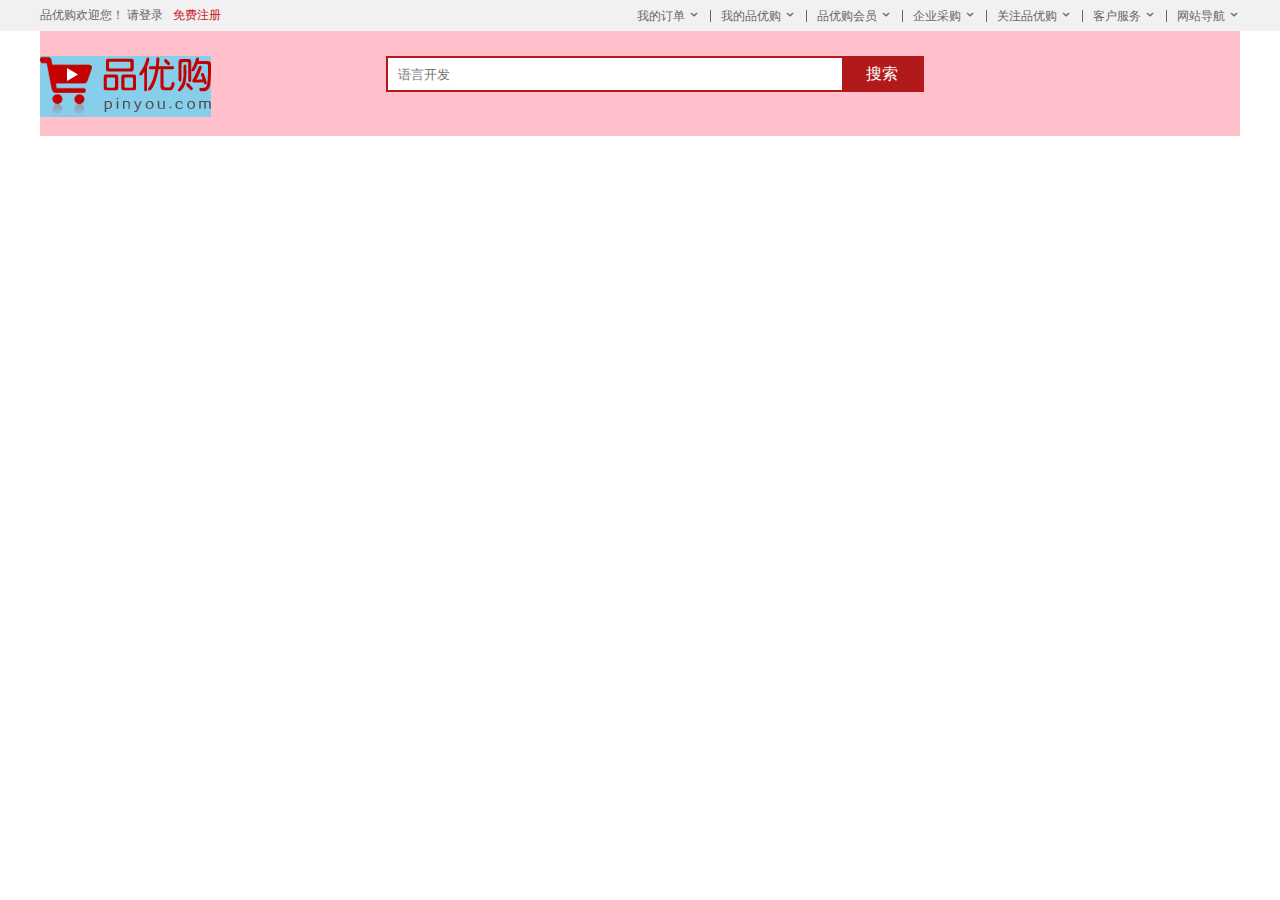
==== shopping/index.html @ 8e459acf "first commit" ====
<!DOCTYPE html>
<html lang="en">

<head>
    <meta charset="UTF-8">
    <meta name="viewport" content="width=device-width, initial-scale=1.0">
    <title>品优购商城-综合网购首选-正品低价、品质保障、配送及时、轻松购物！</title>
    <!-- 网站说明 -->
    <meta name="description"
        content="品优购商城-专业的综合网上购物商城,销售家电、数码通讯、电脑、家居百货、服装服饰、母婴、图书、食品等数万个品牌优质商品.便捷、诚信的服务，为您提供愉悦的网上购物体验!" />
    <!-- 关键字 -->
    <meta name="keywords" content="网上购物,网上商城,手机,笔记本,电脑,MP3,CD,VCD,DV,相机,数码,配件,手表,存储卡,京东" />
    <!-- 引入favicon图标 -->
    <link rel="shortcut icon" href="favicon.ico" />
    <!-- 引入我们初始化样式文件 -->
    <link rel="stylesheet" href="css/base.css">
    <!-- 引入我们公共的样式文件 -->
    <link rel="stylesheet" href="css/common.css">
</head>

<body>
    <!-- 快捷导航模块 start-->
    <section class="shortcut">
        <div class="w">
            <div class="fl">
                <ul>
                    <li>品优购欢迎您！&nbsp;    </li>
                    <li>
                        <a href="#">请登录</a> &nbsp; <a href="#" class="style_red">免费注册</a>
                    </li>
                </ul>
            </div>
            <div class="fr">
                <ul>
                    <li class="arrow-icon">我的订单</li>
                    <li></li>
                    <li class="arrow-icon">我的品优购</li>
                    <li></li>
                    <li class="arrow-icon">品优购会员</li>
                    <li></li>
                    <li class="arrow-icon">企业采购</li>
                    <li></li>
                    <li class="arrow-icon">关注品优购</li>
                    <li></li>
                    <li class="arrow-icon">客户服务</li>
                    <li></li>
                    <li class="arrow-icon">网站导航</li>
                </ul>
            </div>
        </div>
    </section>
    <!-- 快捷导航模块 end-->
    <!-- header头部模块 start -->
    <header class="header w">
        <!-- logo模块 -->
        <div class="logo">
            <h1>
                <a href="index.html" title="品优购商城">品优购商城</a>
            </h1>
        </div>
        <!-- search搜索模块 -->
        <div class="search">
            <input type="search" name="" id="" placeholder="语言开发">
            <button>搜索</button>
        </div>
    </header>
    <!-- header头部模块 end -->

</body>

</html>
---- shopping/css/base.css ----
/* 把我们所有标签的内外边距清零 */
* {
    margin: 0;
    padding: 0;
    /* css3盒子模型 */
    box-sizing: border-box;
}
/* em 和 i 斜体的文字不倾斜 */
em,
i {
    font-style: normal
}
/* 去掉li 的小圆点 */
li {
    list-style: none
}

img {
    /* border 0 照顾低版本浏览器 如果 图片外面包含了链接会有边框的问题 */
    border: 0;
    /* 取消图片底侧有空白缝隙的问题 */
    vertical-align: middle
}

button {
    /* 当我们鼠标经过button 按钮的时候，鼠标变成小手 */
    cursor: pointer
}

a {
    color: #666;
    text-decoration: none
}

a:hover {
    color: #c81623
}

button,
input {
    /* "\5B8B\4F53" 就是宋体的意思 这样浏览器兼容性比较好 */
    font-family: Microsoft YaHei, Heiti SC, tahoma, arial, Hiragino Sans GB, "\5B8B\4F53", sans-serif;
    /* 默认有灰色边框我们需要手动去掉 */
    border: 0; 
    outline: none;
}

body {
    /* CSS3 抗锯齿形 让文字显示的更加清晰 */
    -webkit-font-smoothing: antialiased;
    background-color: #fff;
    font: 12px/1.5 Microsoft YaHei, Heiti SC, tahoma, arial, Hiragino Sans GB, "\5B8B\4F53", sans-serif;
    color: #666
}

.hide,
.none {
    display: none
}
/* 清除浮动 */
.clearfix:after {
    visibility: hidden;
    clear: both;
    display: block;
    content: ".";
    height: 0
}

.clearfix {
    *zoom: 1
}
---- shopping/css/common.css ----
/* 声明字体图标 这里一定要注意路径的变化 */
@font-face {
    font-family: 'icomoon';
    src:  url('../fonts/icomoon.eot?tomleg');
    src:  url('../fonts/icomoon.eot?tomleg#iefix') format('embedded-opentype'),
      url('../fonts/icomoon.ttf?tomleg') format('truetype'),
      url('../fonts/icomoon.woff?tomleg') format('woff'),
      url('../fonts/icomoon.svg?tomleg#icomoon') format('svg');
    font-weight: normal;
    font-style: normal;
    font-display: block;
  }
/* 版心 */
.w {
    width: 1200px;
    margin: 0 auto;
}
.fl {
    float: left;
}

.fr {
    float: right;
}

.style_red {
    color: #c81623;
}

/* 快捷导航模块 */
.shortcut {
    height: 31px;
    line-height: 31px;
    background-color: #f1f1f1;
}


.shortcut ul li {
    float: left;
}

.shortcut .fr ul li:nth-child(even) {
    width: 1px;
    height: 12px;
    margin: 10px 10px 0;
    background-color: #666;
}

.arrow-icon::after {
    content: '\e91e';
    font-family: 'icomoon';
    margin-left: 3px;
}

/* header头部模块 */
.header {
    position: relative;
    height: 105px;
    background-color: pink;
}

.logo {
    position: absolute;
    top: 25px;
    width: 171px;
    height: 61px;
    background-color: skyblue;
}

.logo a {
    display: block;
    width: 171px;
    height: 61px;
    background: url(../images/logo.png) no-repeat;
    font-size: 0;
    /* text-indent: -9999px;
    overflow: hidden; */
}

.search {
    position: absolute;
    left: 346px;
    top: 25px;
    width: 538px;
    height: 36px;
    border: 2px solid #b1191a;
}

.search input {
    float: left;
    width: 454px;
    height: 32px;
    padding-left: 10px;
}

.search button {
    float: left;
    width: 80px;
    height: 32px;
    background-color: #b1191a;
    font-size: 16px;
    color: #fff;
}
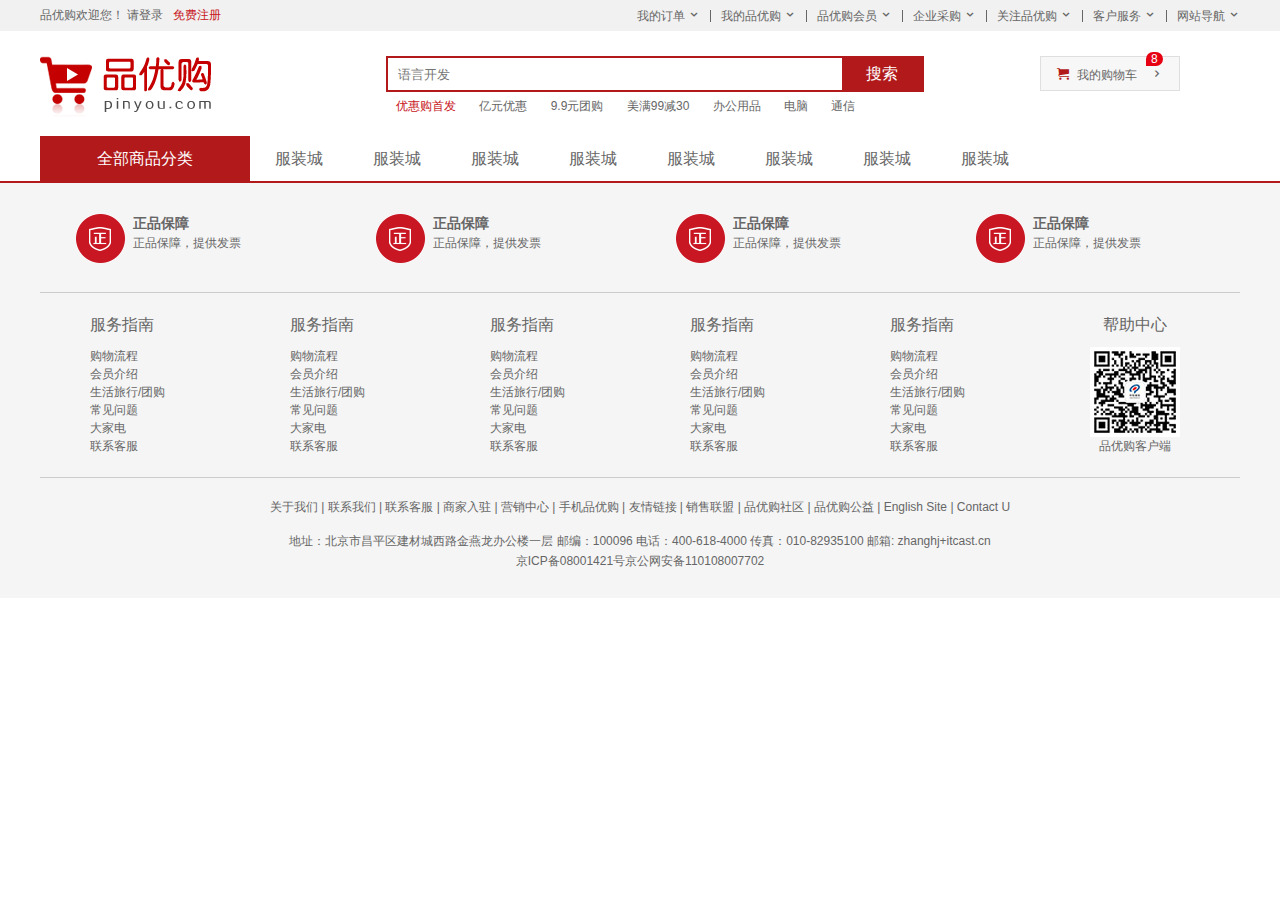
==== commit 86feb23e: "common.css done" ====
--- a/shopping/index.html
+++ b/shopping/index.html
@@ -24,7 +24,7 @@
         <div class="w">
             <div class="fl">
                 <ul>
-                    <li>品优购欢迎您！&nbsp;    </li>
+                    <li>品优购欢迎您！&nbsp; </li>
                     <li>
                         <a href="#">请登录</a> &nbsp; <a href="#" class="style_red">免费注册</a>
                     </li>
@@ -63,8 +63,165 @@
             <input type="search" name="" id="" placeholder="语言开发">
             <button>搜索</button>
         </div>
+        <!-- hotwords模块 -->
+        <div class="hotwords">
+            <a href="#" class="style_red">优惠购首发</a>
+            <a href="#">亿元优惠</a>
+            <a href="#">9.9元团购</a>
+            <a href="#">美满99减30</a>
+            <a href="#">办公用品</a>
+            <a href="#">电脑</a>
+            <a href="#">通信</a>
+        </div>
+        <!-- 购物车模块 -->
+        <div class="shopcar">
+            我的购物车
+            <i class="count">8</i>
+        </div>
     </header>
     <!-- header头部模块 end -->
+    <!-- nav导航模块 start -->
+    <nav class="nav">
+        <div class="w">
+            <div class="dropdown">
+                <div class="dt">全部商品分类</div>
+                <div class="dd">
+                    <ul>
+                        <li><a href="#">家用电器</a> </li>
+                        <li><a href="#">手机</a>、 <a href="#">数码</a>、<a href="#">通信</a> </li>
+                        <li><a href="#">电脑、办公</a> </li>
+                        <li><a href="#">家居、家具、家装、厨具</a> </li>
+                        <li><a href="#">男装、女装、童装、内衣</a> </li>
+                        <li><a href="#">个户化妆、清洁用品、宠物</a> </li>
+                        <li><a href="#">鞋靴、箱包、珠宝、奢侈品</a> </li>
+                        <li><a href="#">运动户外、钟表</a> </li>
+                        <li><a href="#">汽车、汽车用品</a> </li>
+                        <li><a href="#">母婴、玩具乐器</a> </li>
+                        <li><a href="#">食品、酒类、生鲜、特产</a> </li>
+                        <li><a href="#">医药保健</a> </li>
+                        <li><a href="#">图书、音像、电子书</a> </li>
+                        <li><a href="#">彩票、旅行、充值、票务</a> </li>
+                        <li><a href="#">理财、众筹、白条、保险</a> </li>
+                    </ul>
+                </div>
+            </div>
+            <div class="navitems">
+                <ul>
+                    <li><a href="#">服装城</a></li>
+                    <li><a href="#">服装城</a></li>
+                    <li><a href="#">服装城</a></li>
+                    <li><a href="#">服装城</a></li>
+                    <li><a href="#">服装城</a></li>
+                    <li><a href="#">服装城</a></li>
+                    <li><a href="#">服装城</a></li>
+                    <li><a href="#">服装城</a></li>
+                </ul>
+            </div>
+        </div>
+    </nav>
+    <!-- nav导航模块 end -->
+    <!-- footer底部模块制作 start -->
+    <footer class="footer">
+        <div class="w">
+            <div class="mod_service">
+                <ul>
+                    <li>
+                        <h5></h5>
+                        <div class="service_txt">
+                            <h4>正品保障</h4>
+                            <p>正品保障，提供发票</p>
+                        </div>
+                    </li>
+                    <li>
+                        <h5></h5>
+                        <div class="service_txt">
+                            <h4>正品保障</h4>
+                            <p>正品保障，提供发票</p>
+                        </div>
+                    </li>
+                    <li>
+                        <h5></h5>
+                        <div class="service_txt">
+                            <h4>正品保障</h4>
+                            <p>正品保障，提供发票</p>
+                        </div>
+                    </li>
+                    <li>
+                        <h5></h5>
+                        <div class="service_txt">
+                            <h4>正品保障</h4>
+                            <p>正品保障，提供发票</p>
+                        </div>
+                    </li>
+                </ul>
+            </div>
+            <div class="mod_help">
+                <dl>
+                    <dt>服务指南</dt>
+                    <dd><a href="#">购物流程</a></dd>
+                    <dd><a href="#">会员介绍</a></dd>
+                    <dd><a href="#">生活旅行/团购</a></dd>
+                    <dd><a href="#">常见问题</a></dd>
+                    <dd><a href="#">大家电</a></dd>
+                    <dd><a href="#">联系客服</a></dd>
+                </dl>
+                <dl>
+                    <dt>服务指南</dt>
+                    <dd><a href="#">购物流程</a></dd>
+                    <dd><a href="#">会员介绍</a></dd>
+                    <dd><a href="#">生活旅行/团购</a></dd>
+                    <dd><a href="#">常见问题</a></dd>
+                    <dd><a href="#">大家电</a></dd>
+                    <dd><a href="#">联系客服</a></dd>
+                </dl>
+                <dl>
+                    <dt>服务指南</dt>
+                    <dd><a href="#">购物流程</a></dd>
+                    <dd><a href="#">会员介绍</a></dd>
+                    <dd><a href="#">生活旅行/团购</a></dd>
+                    <dd><a href="#">常见问题</a></dd>
+                    <dd><a href="#">大家电</a></dd>
+                    <dd><a href="#">联系客服</a></dd>
+                </dl>
+                <dl>
+                    <dt>服务指南</dt>
+                    <dd><a href="#">购物流程</a></dd>
+                    <dd><a href="#">会员介绍</a></dd>
+                    <dd><a href="#">生活旅行/团购</a></dd>
+                    <dd><a href="#">常见问题</a></dd>
+                    <dd><a href="#">大家电</a></dd>
+                    <dd><a href="#">联系客服</a></dd>
+                </dl>
+                <dl>
+                    <dt>服务指南</dt>
+                    <dd><a href="#">购物流程</a></dd>
+                    <dd><a href="#">会员介绍</a></dd>
+                    <dd><a href="#">生活旅行/团购</a></dd>
+                    <dd><a href="#">常见问题</a></dd>
+                    <dd><a href="#">大家电</a></dd>
+                    <dd><a href="#">联系客服</a></dd>
+                </dl>
+                <dl>
+                    <dt>帮助中心</dt>
+                    <dd> 
+                        <img src="images/wx_cz.jpg" alt="">
+                        品优购客户端
+                    </dd>
+
+                </dl>
+            </div>
+            <div class="mod_copyright">
+                <div class="links">
+                    <a href="#">关于我们</a>  |  <a href="#">联系我们</a>  |  联系客服  |  商家入驻  |  营销中心  |  手机品优购  |  友情链接  |  销售联盟  |  品优购社区  |  品优购公益  |  English Site  |  Contact U
+                </div>
+                <div class="copyright">
+                    地址：北京市昌平区建材城西路金燕龙办公楼一层 邮编：100096 电话：400-618-4000 传真：010-82935100 邮箱: zhanghj+itcast.cn <br>
+                    京ICP备08001421号京公网安备110108007702
+                </div>
+            </div>
+        </div>
+    </footer>
+    <!-- footer底部模块制作 end -->
 
 </body>
 
--- a/shopping/css/common.css
+++ b/shopping/css/common.css
@@ -1,103 +1,291 @@
 /* 声明字体图标 这里一定要注意路径的变化 */
 @font-face {
-    font-family: 'icomoon';
-    src:  url('../fonts/icomoon.eot?tomleg');
-    src:  url('../fonts/icomoon.eot?tomleg#iefix') format('embedded-opentype'),
-      url('../fonts/icomoon.ttf?tomleg') format('truetype'),
-      url('../fonts/icomoon.woff?tomleg') format('woff'),
-      url('../fonts/icomoon.svg?tomleg#icomoon') format('svg');
-    font-weight: normal;
-    font-style: normal;
-    font-display: block;
-  }
+  font-family: "icomoon";
+  src: url("../fonts/icomoon.eot?tomleg");
+  src: url("../fonts/icomoon.eot?tomleg#iefix") format("embedded-opentype"),
+    url("../fonts/icomoon.ttf?tomleg") format("truetype"),
+    url("../fonts/icomoon.woff?tomleg") format("woff"),
+    url("../fonts/icomoon.svg?tomleg#icomoon") format("svg");
+  font-weight: normal;
+  font-style: normal;
+  font-display: block;
+}
 /* 版心 */
 .w {
-    width: 1200px;
-    margin: 0 auto;
+  width: 1200px;
+  margin: 0 auto;
 }
 .fl {
-    float: left;
+  float: left;
 }
 
 .fr {
-    float: right;
+  float: right;
 }
 
 .style_red {
-    color: #c81623;
+  color: #c81623;
 }
 
 /* 快捷导航模块 */
 .shortcut {
-    height: 31px;
-    line-height: 31px;
-    background-color: #f1f1f1;
-}
-
+  height: 31px;
+  line-height: 31px;
+  background-color: #f1f1f1;
+}
 
 .shortcut ul li {
-    float: left;
+  float: left;
 }
 
 .shortcut .fr ul li:nth-child(even) {
-    width: 1px;
-    height: 12px;
-    margin: 10px 10px 0;
-    background-color: #666;
+  width: 1px;
+  height: 12px;
+  margin: 10px 10px 0;
+  background-color: #666;
 }
 
 .arrow-icon::after {
-    content: '\e91e';
-    font-family: 'icomoon';
-    margin-left: 3px;
+  content: "\e91e";
+  font-family: "icomoon";
+  margin-left: 3px;
 }
 
 /* header头部模块 */
 .header {
-    position: relative;
-    height: 105px;
-    background-color: pink;
+  position: relative;
+  height: 105px;
 }
 
 .logo {
-    position: absolute;
-    top: 25px;
-    width: 171px;
-    height: 61px;
-    background-color: skyblue;
+  position: absolute;
+  top: 25px;
+  width: 171px;
+  height: 61px;
 }
 
 .logo a {
-    display: block;
-    width: 171px;
-    height: 61px;
-    background: url(../images/logo.png) no-repeat;
-    font-size: 0;
-    /* text-indent: -9999px;
+  display: block;
+  width: 171px;
+  height: 61px;
+  background: url(../images/logo.png) no-repeat;
+  font-size: 0;
+  /* text-indent: -9999px;
     overflow: hidden; */
 }
 
 .search {
-    position: absolute;
-    left: 346px;
-    top: 25px;
-    width: 538px;
-    height: 36px;
-    border: 2px solid #b1191a;
+  position: absolute;
+  left: 346px;
+  top: 25px;
+  width: 538px;
+  height: 36px;
+  border: 2px solid #b1191a;
 }
 
 .search input {
+  float: left;
+  width: 454px;
+  height: 32px;
+  padding-left: 10px;
+}
+
+.search button {
+  float: left;
+  width: 80px;
+  height: 32px;
+  background-color: #b1191a;
+  font-size: 16px;
+  color: #fff;
+}
+
+.hotwords {
+  position: absolute;
+  top: 66px;
+  left: 346px;
+}
+
+.hotwords a {
+  margin: 0 10px;
+}
+
+.shopcar {
+  position: absolute;
+  right: 60px;
+  top: 25px;
+  width: 140px;
+  height: 35px;
+  line-height: 35px;
+  text-align: center;
+  border: 1px solid #dfdfdf;
+  background-color: #f7f7f7;
+}
+
+.shopcar::before {
+  content: "\e93a";
+  font-family: "icomoon";
+  margin-right: 5px;
+  color: #b1191a;
+}
+
+.shopcar::after {
+  content: "\e920";
+  font-family: "icomoon";
+  margin-left: 10px;
+}
+
+.count {
+  position: absolute;
+  top: -5px;
+  left: 105px;
+  height: 14px;
+  line-height: 14px;
+  color: #fff;
+  background-color: #e60012;
+  padding: 0 5px;
+  border-radius: 7px 7px 7px 0;
+}
+
+/* nav导航模块 */
+.nav {
+  height: 47px;
+  border-bottom: 2px solid #b1191a;
+}
+
+.nav .dropdown {
+  float: left;
+  width: 210px;
+  height: 45px;
+  background-color: #b1191a;
+}
+
+.nav .navitems {
+  float: left;
+}
+
+.dropdown .dt {
+  width: 100%;
+  height: 100%;
+  color: #fff;
+  line-height: 45px;
+  text-align: center;
+  font-size: 16px;
+}
+
+.dropdown .dd {
+  display: none;
+  width: 210px;
+  height: 465px;
+  margin-top: 2px;
+  background-color: #c81623;
+}
+
+.dropdown .dd ul li {
+  position: relative;
+  height: 31px;
+  line-height: 31px;
+  margin-left: 2px;
+  padding-left: 10px;
+}
+.dropdown .dd ul li:hover {
+  background-color: #fff;
+  color: #c81623;
+}
+
+.dropdown .dd ul li::after {
+  position: absolute;
+  top: 1px;
+  right: 10px;
+  color: #fff;
+  content: "\e920";
+  font-family: "icomoon";
+  font-size: 14px;
+}
+.dropdown .dd ul li a {
+  font-size: 14px;
+  color: #fff;
+}
+
+.dropdown .dd ul li:hover a {
+  color: #c81623;
+}
+
+.navitems ul li {
+  float: left;
+}
+
+.navitems ul li a {
+  display: block;
+  height: 45px;
+  line-height: 45px;
+  font-size: 16px;
+  padding: 0 25px;
+}
+
+/* footer底部模块制作  */
+.footer {
+  height: 415px;
+  background-color: #f5f5f5;
+  padding-top: 30px;
+}
+
+.mod_service {
+  height: 80px;
+  border-bottom: 1px solid #ccc;
+}
+
+.mod_service ul li {
+  float: left;
+  width: 300px;
+  height: 50px;
+  padding-left: 35px;
+}
+
+.mod_service ul li h5 {
+  float: left;
+  width: 50px;
+  height: 50px;
+  margin-right: 8px;
+  background: url(../images/icons.png) no-repeat -252px -2px;
+}
+
+.service_txt h4 {
+  font-size: 14px;
+}
+
+.service_txt p {
+  font-size: 12px;
+}
+
+.mod_help  {
+    height: 185px;
+    border-bottom: 1px solid #ccc;
+    padding-top: 20px;
+    padding-left: 50px;
+}
+.mod_help dl {
     float: left;
-    width: 454px;
-    height: 32px;
-    padding-left: 10px;
-}
-
-.search button {
-    float: left;
-    width: 80px;
-    height: 32px;
-    background-color: #b1191a;
+    width: 200px;
+}
+
+.mod_help dl:last-child {
+    width: 90px;
+    text-align: center;
+}
+.mod_help dl dt {
     font-size: 16px;
-    color: #fff;
+    margin-bottom: 10px;
+}
+
+.mod_copyright {
+    text-align: center;
+    padding-top: 20px;
+}
+
+.links {
+    margin-bottom: 15px;
+}
+
+.copyright {
+    line-height: 20px;
 }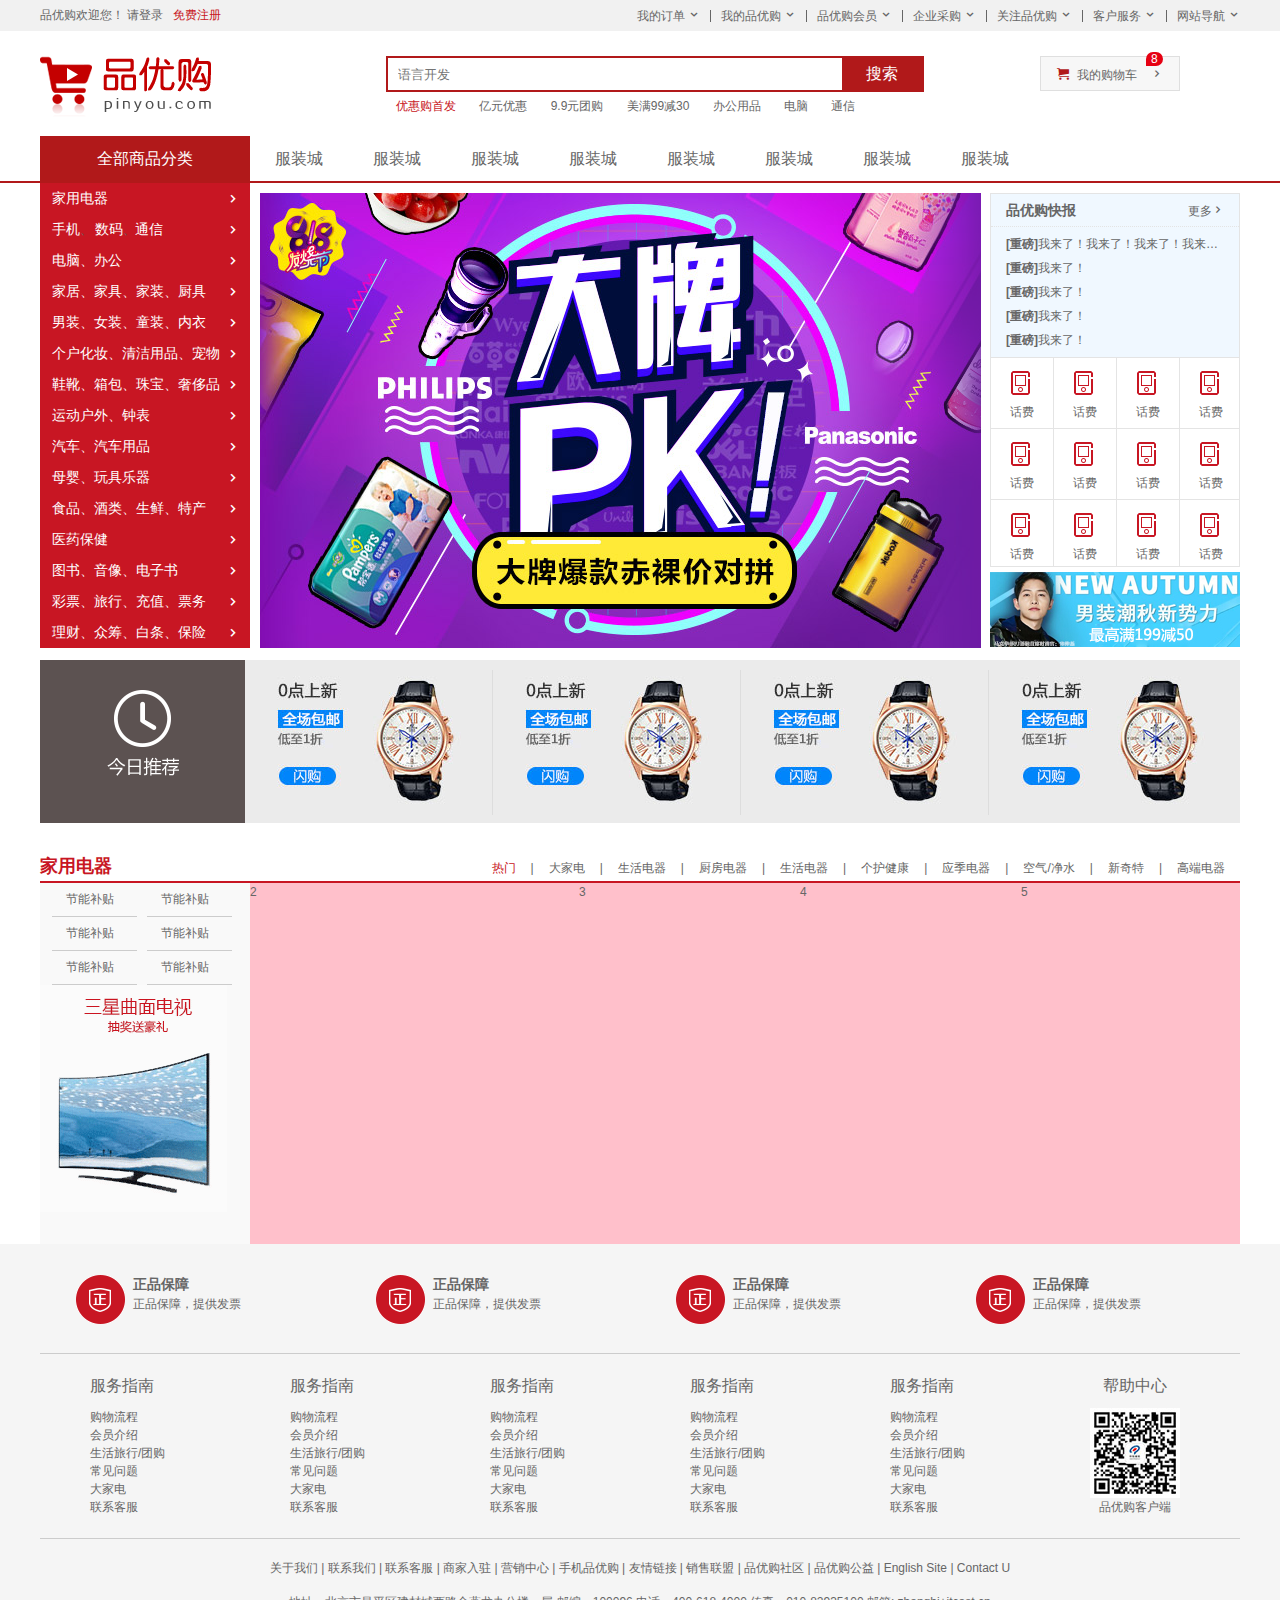
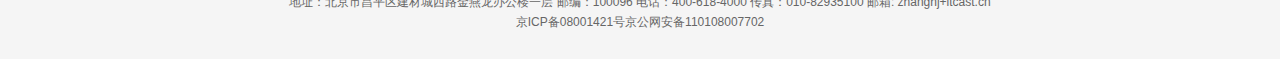
==== commit 079a6ad5: "floor elem" ====
--- a/shopping/index.html
+++ b/shopping/index.html
@@ -16,6 +16,7 @@
     <link rel="stylesheet" href="css/base.css">
     <!-- 引入我们公共的样式文件 -->
     <link rel="stylesheet" href="css/common.css">
+    <link rel="stylesheet" href="css/index.css">
 </head>
 
 <body>
@@ -80,6 +81,7 @@
         </div>
     </header>
     <!-- header头部模块 end -->
+
     <!-- nav导航模块 start -->
     <nav class="nav">
         <div class="w">
@@ -120,6 +122,156 @@
         </div>
     </nav>
     <!-- nav导航模块 end -->
+
+    <!-- main首页模块 start -->
+    <div class="w">
+        <div class="main">
+            <div class="focus">
+                <ul>
+                    <li>
+                        <img src="./upload/focus1.png" alt="">
+                    </li>
+                </ul>
+            </div>
+            <div class="newsflash">
+                <div class="news">
+                    <div class="news-hd">
+                        <h5>品优购快报</h5>
+                        <a href="#" class="more">更多</a>
+                    </div>
+                    <div class="news-bd">
+                        <ul>
+                            <li><a href="#"> <strong>[重磅]</strong>我来了！我来了！我来了！我来了！我来了！我来了!</a></li>
+                            <li><a href="#"> <strong>[重磅]</strong>我来了！</a></li>
+                            <li><a href="#"> <strong>[重磅]</strong>我来了！</a></li>
+                            <li><a href="#"> <strong>[重磅]</strong>我来了！</a></li>
+                            <li><a href="#"> <strong>[重磅]</strong>我来了！</a></li>
+                        </ul>
+                    </div>
+                </div>
+                <div class="lifeservice">
+                    <ul>
+                        <li>
+                            <i></i>
+                            <p>话费</p>
+                        </li>
+                        <li>
+                            <i></i>
+                            <p>话费</p>
+                        </li>
+                        <li>
+                            <i></i>
+                            <p>话费</p>
+                        </li>
+                        <li>
+                            <i></i>
+                            <p>话费</p>
+                        </li>
+                        <li>
+                            <i></i>
+                            <p>话费</p>
+                        </li>
+                        <li>
+                            <i></i>
+                            <p>话费</p>
+                        </li>
+                        <li>
+                            <i></i>
+                            <p>话费</p>
+                        </li>
+                        <li>
+                            <i></i>
+                            <p>话费</p>
+                        </li>
+                        <li>
+                            <i></i>
+                            <p>话费</p>
+                        </li>
+                        <li>
+                            <i></i>
+                            <p>话费</p>
+                        </li>
+                        <li>
+                            <i></i>
+                            <p>话费</p>
+                        </li>
+                        <li>
+                            <i></i>
+                            <p>话费</p>
+                        </li>
+
+                    </ul>
+                </div>
+                <div class="bargain">
+                    <img src="./upload/bargain.png" alt="">
+                </div>
+            </div>
+        </div>
+    </div>
+    <!-- main首页模块 end -->
+
+    <!-- recommand 推荐模块 start -->
+    <div class="w recom">
+        <div class="recom_hd">
+            <img src="./images/recom.png" alt="">
+        </div>
+        <div class="recom_bd">
+            <ul>
+                <li> <img src="./upload/recom_03.jpg" alt=""></li>
+                <li> <img src="./upload/recom_03.jpg" alt=""></li>
+                <li> <img src="./upload/recom_03.jpg" alt=""></li>
+                <li> <img src="./upload/recom_03.jpg" alt=""></li>
+            </ul>
+        </div>
+    </div>
+    <!-- recommand 推荐模块 end -->
+
+    <!-- floor楼层区 start-->
+    <!-- floor楼层区 end -->
+    <div class="floor">
+        <div class="w jiadian">
+            <div class="box_hd">
+                <h3>家用电器</h3>
+                <div class="tab_list">
+                    <ul>
+                        <li> <a href="#" class="style_red">热门</a>|</li>
+                        <li><a href="#">大家电</a>|</li>
+                        <li><a href="#">生活电器</a>|</li>
+                        <li><a href="#">厨房电器</a>|</li>
+                        <li><a href="#">生活电器</a>|</li>
+                        <li><a href="#">个护健康</a>|</li>
+                        <li><a href="#">应季电器</a>|</li>
+                        <li><a href="#">空气/净水</a>|</li>
+                        <li><a href="#">新奇特</a>|</li>
+                        <li><a href="#"> 高端电器</a></li>
+                    </ul>
+                </div>
+            </div>
+            <div class="box_bd">
+                <div class="tab_content">
+                    <div class="tab_list_item">
+                        <div class="col_210">
+                            <ul>
+                                <li><a href="#">节能补贴</a></li>
+                                <li><a href="#">节能补贴</a></li>
+                                <li><a href="#">节能补贴</a></li>
+                                <li><a href="#">节能补贴</a></li>
+                                <li><a href="#">节能补贴</a></li>
+                                <li><a href="#">节能补贴</a></li>
+                            </ul>
+                            <a href="#">
+                                <img src="./upload/floor-1-1.png" alt="">
+                            </a>
+                        </div>
+                        <div class="col_329">2</div>
+                        <div class="col_221">3</div>
+                        <div class="col_221">4</div>
+                        <div class="col_219">5</div>
+                    </div>
+                </div>
+            </div>
+        </div>
+    </div>
     <!-- footer底部模块制作 start -->
     <footer class="footer">
         <div class="w">
@@ -203,7 +355,7 @@
                 </dl>
                 <dl>
                     <dt>帮助中心</dt>
-                    <dd> 
+                    <dd>
                         <img src="images/wx_cz.jpg" alt="">
                         品优购客户端
                     </dd>
@@ -212,7 +364,8 @@
             </div>
             <div class="mod_copyright">
                 <div class="links">
-                    <a href="#">关于我们</a>  |  <a href="#">联系我们</a>  |  联系客服  |  商家入驻  |  营销中心  |  手机品优购  |  友情链接  |  销售联盟  |  品优购社区  |  品优购公益  |  English Site  |  Contact U
+                    <a href="#">关于我们</a> | <a href="#">联系我们</a> | 联系客服 | 商家入驻 | 营销中心 | 手机品优购 | 友情链接 | 销售联盟 | 品优购社区 |
+                    品优购公益 | English Site | Contact U
                 </div>
                 <div class="copyright">
                     地址：北京市昌平区建材城西路金燕龙办公楼一层 邮编：100096 电话：400-618-4000 传真：010-82935100 邮箱: zhanghj+itcast.cn <br>
--- a/shopping/css/common.css
+++ b/shopping/css/common.css
@@ -173,7 +173,7 @@
 }
 
 .dropdown .dd {
-  display: none;
+  /* display: none; */
   width: 210px;
   height: 465px;
   margin-top: 2px;
--- a/shopping/css/index.css
+++ b/shopping/css/index.css
@@ -0,0 +1,213 @@
+/* 声明字体图标 这里一定要注意路径的变化 */
+@font-face {
+    font-family: "icomoon";
+    src: url("../fonts/icomoon.eot?tomleg");
+    src: url("../fonts/icomoon.eot?tomleg#iefix") format("embedded-opentype"),
+      url("../fonts/icomoon.ttf?tomleg") format("truetype"),
+      url("../fonts/icomoon.woff?tomleg") format("woff"),
+      url("../fonts/icomoon.svg?tomleg#icomoon") format("svg");
+    font-weight: normal;
+    font-style: normal;
+    font-display: block;
+  }
+
+.main {
+    width: 980px;
+    height: 455px;
+    margin-left: 220px;
+    margin-top: 10px;
+}
+
+.focus {
+    float: left;
+    width: 721px;
+    height: 455px;
+}
+
+.newsflash {
+    float: right;
+    width: 250px;
+    height: 455px;
+}
+
+.news {
+    height: 165px;
+    border: 1px solid #e4e4e4;
+    background-color: aliceblue;
+}
+.news-hd {
+    height: 33px;
+    line-height: 33px;
+    border-bottom: 1px dotted #e4e4e4;
+    padding: 0 15px;
+}
+
+.news-hd h5 {
+    float: left;
+    font-size: 14px;
+}
+
+.news-hd .more {
+    float: right;
+}
+
+.news-hd .more::after {
+    content: '\e920';
+    font-family: 'icomoon';
+}
+.lifeservice {
+    overflow: hidden;
+    height: 209px;
+    border: 1px solid #e4e4e4;
+    border-top: 0 ;
+}
+
+.news-bd {
+    padding: 5px 15px 0;
+}
+
+.news-bd ul li {
+    height: 24px;
+    line-height: 24px;
+    overflow: hidden;
+    white-space: nowrap;
+    text-overflow: ellipsis;
+}
+
+.lifeservice ul {
+    width: 252px;
+}
+
+.lifeservice ul li {
+    float: left;
+    width: 63px;
+    height: 71px;
+    text-align: center;
+    border-right: 1px solid #e4e4e4;
+    border-bottom: 1px solid #e4e4e4;
+}
+
+.lifeservice ul li i {
+    display: inline-block;
+    width: 24px;
+    height: 28px;
+    margin-top: 12px;
+    background: url(../images/icons.png) no-repeat -18px -15px;
+}
+.bargain {
+    margin-top: 5px;
+}
+
+/* 推荐模块 */
+.recom {
+    height: 163px;
+    background-color: #ebebeb;
+    margin-top: 12px;
+}
+
+.recom_hd {
+    float: left;
+    height: 163px;
+    width: 205px;
+    background-color: #5c5251;
+    text-align: center;
+    /* line-height: 163px; */
+    padding-top: 30px;
+}
+
+.recom_bd {
+    float: left;
+}
+
+
+.recom_bd ul li {
+    position: relative;
+    float: left;
+}
+
+.recom_bd ul li img {
+    width: 248px;
+    height: 163px;
+}
+
+.recom_bd ul li:nth-child(-n+3)::after {
+    content: '';
+    position: absolute;
+    right: 0;
+    top: 10px;
+    width: 1px;
+    height: 145px;
+    background-color: #ddd;
+}
+
+/* floor 楼层区 */
+/* 家用电器 */
+.box_hd {
+    height: 30px;
+    border-bottom: 2px solid #c81623;
+    margin-top: 30px;
+}
+
+.box_hd h3 {
+    float: left;
+    font-size: 18px;
+    color: #c81623;
+}
+
+.tab_list {
+    float: right;
+    line-height: 30px;
+}
+
+.tab_list ul li {
+    float: left;
+}
+
+.tab_list ul li a {
+    margin: 0 15px;
+}
+
+.box_bd {
+    height: 361px;
+    background-color: pink;
+}
+
+.tab_list_item>div {
+    float: left;
+}
+
+.col_210 {
+    width: 210px;
+    height: 361px;
+    background-color: #f9f9f9;
+}
+.col_210 ul {
+    padding-left: 12px;
+}
+
+.col_210 ul li {
+    float: left;
+    width: 85px;
+    height: 34px;
+    border-bottom: 1px solid #ccc;
+    text-align: center;
+    line-height: 33px;
+    padding-right: 10px;
+    margin-right: 10px;
+}
+
+
+.col_329 {
+    width: 329px;
+    height: 361px;
+}
+
+.col_221 {
+    width: 221px;
+    height: 361px;
+}
+
+.col_219 {
+    width: 219px;
+    height: 361px;
+}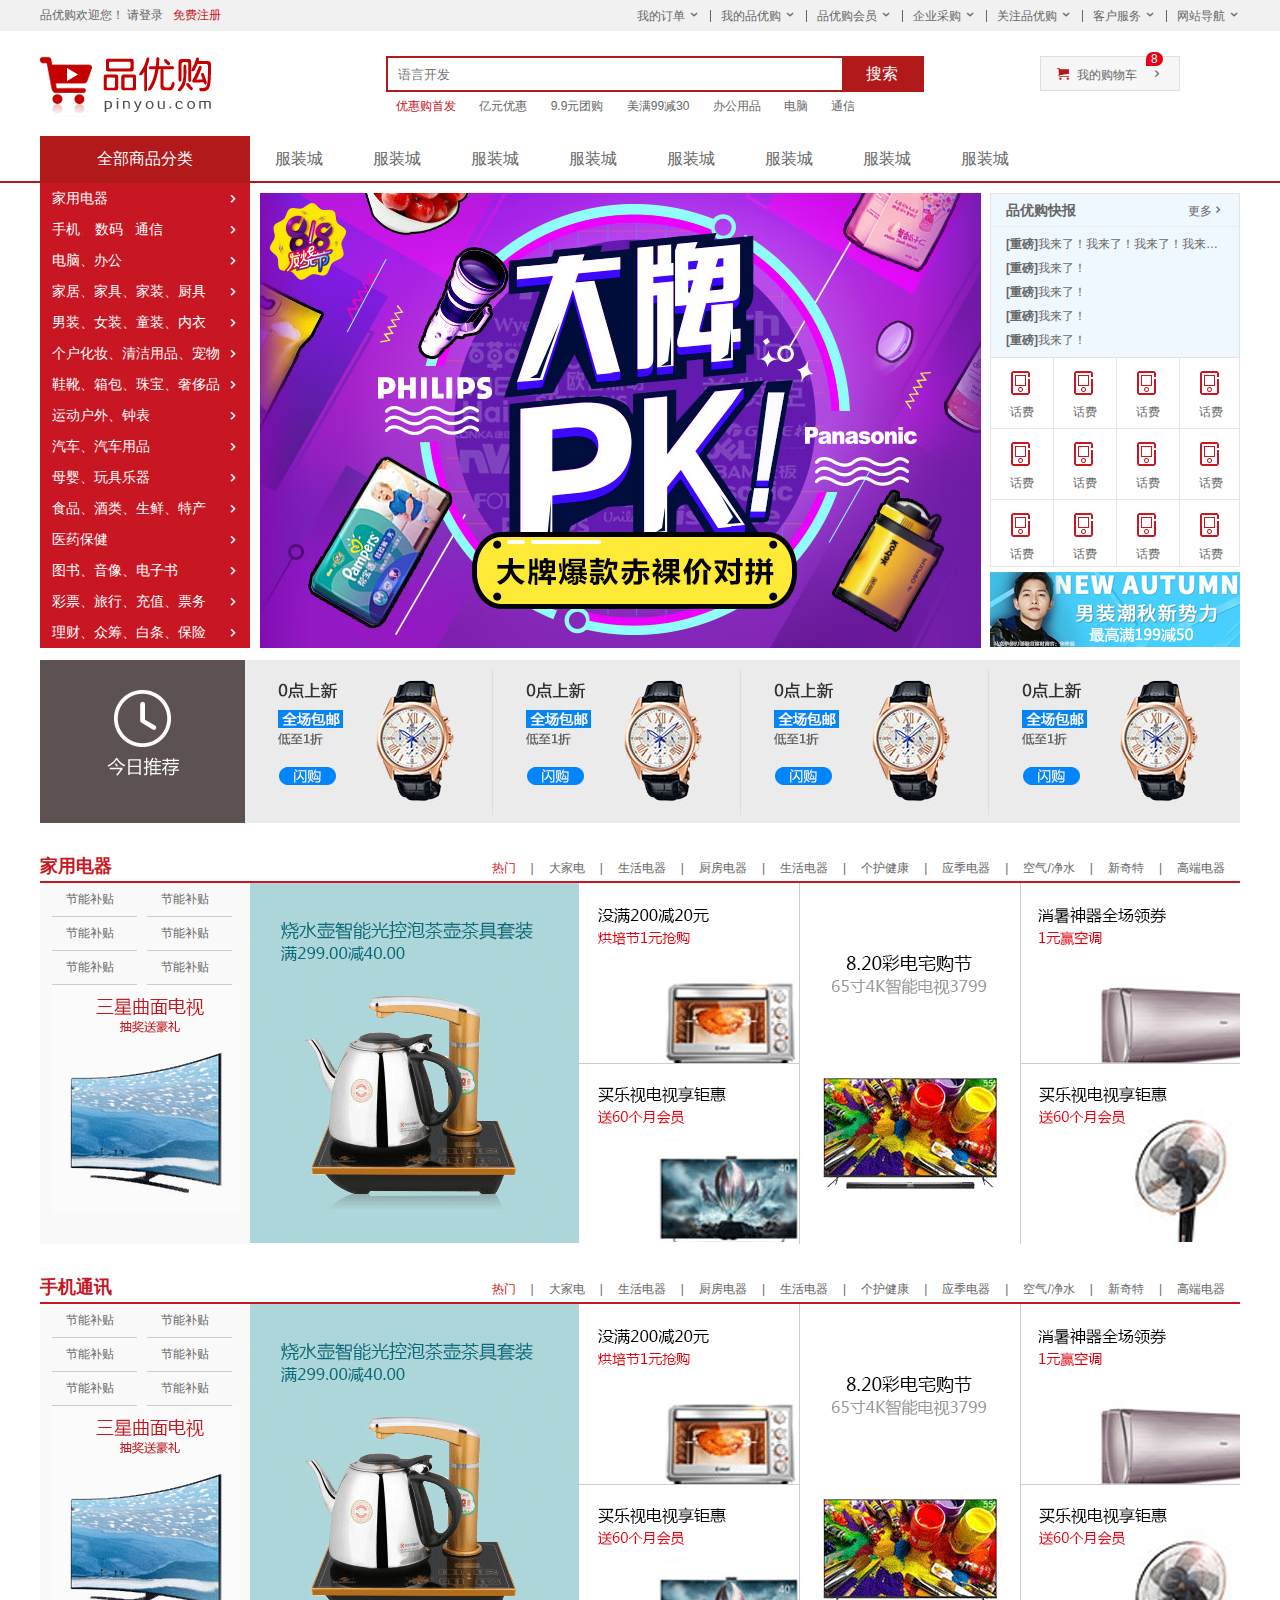
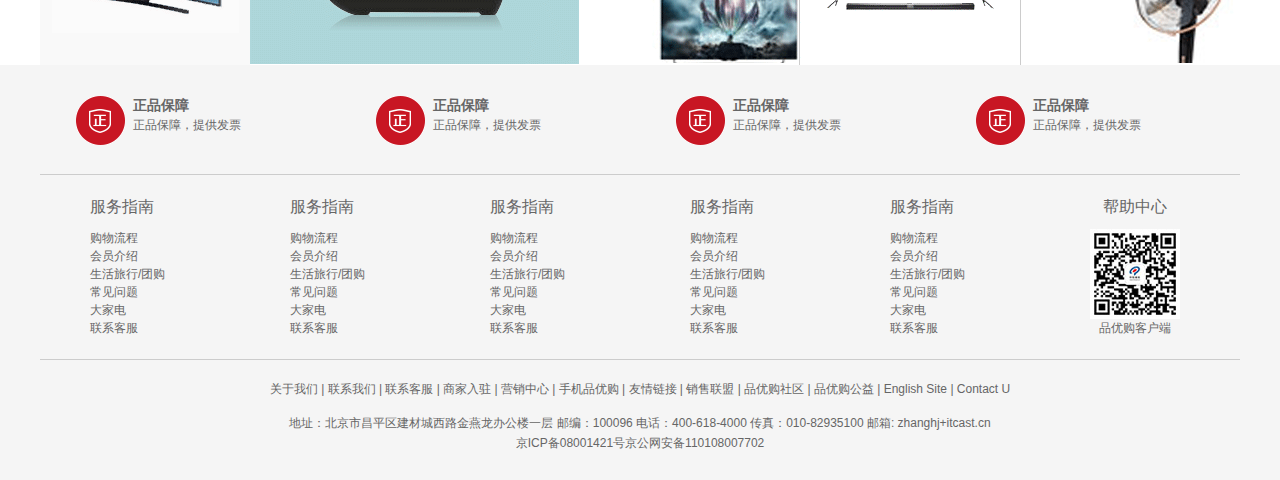
==== commit 83a9430f: "index.html donw" ====
--- a/shopping/index.html
+++ b/shopping/index.html
@@ -229,6 +229,7 @@
     <!-- floor楼层区 start-->
     <!-- floor楼层区 end -->
     <div class="floor">
+        <!-- 1楼家用电器 -->
         <div class="w jiadian">
             <div class="box_hd">
                 <h3>家用电器</h3>
@@ -263,10 +264,77 @@
                                 <img src="./upload/floor-1-1.png" alt="">
                             </a>
                         </div>
-                        <div class="col_329">2</div>
-                        <div class="col_221">3</div>
-                        <div class="col_221">4</div>
-                        <div class="col_219">5</div>
+                        <div class="col_329">
+                            <a href="#">
+                                <img src="./upload/floor-1-b01.png" alt="">
+                            </a>
+                        </div>
+                    </div>
+                    <div class="col_221">
+                        <a href="#" class="bb"> <img src="upload/floor-1-2.png" alt=""></a>
+                        <a href="#"> <img src="upload/floor-1-3.png" alt=""></a>
+                    </div>
+                    <div class="col_221">
+                        <a href="#"> <img src="upload/floor-1-4.png" alt=""></a>
+                    </div>
+                    <div class="col_219">
+                        <a href="#" class="bb"> <img src="upload/floor-1-5.png" alt=""></a>
+                        <a href="#"> <img src="upload/floor-1-6.png" alt=""></a>
+                    </div>
+                </div>
+            </div>
+        </div>
+        <!-- 2楼手机通讯 -->
+        <div class="w shouji">
+            <div class="box_hd">
+                <h3>手机通讯</h3>
+                <div class="tab_list">
+                    <ul>
+                        <li> <a href="#" class="style_red">热门</a>|</li>
+                        <li><a href="#">大家电</a>|</li>
+                        <li><a href="#">生活电器</a>|</li>
+                        <li><a href="#">厨房电器</a>|</li>
+                        <li><a href="#">生活电器</a>|</li>
+                        <li><a href="#">个护健康</a>|</li>
+                        <li><a href="#">应季电器</a>|</li>
+                        <li><a href="#">空气/净水</a>|</li>
+                        <li><a href="#">新奇特</a>|</li>
+                        <li><a href="#"> 高端电器</a></li>
+                    </ul>
+                </div>
+            </div>
+            <div class="box_bd">
+                <div class="tab_content">
+                    <div class="tab_list_item">
+                        <div class="col_210">
+                            <ul>
+                                <li><a href="#">节能补贴</a></li>
+                                <li><a href="#">节能补贴</a></li>
+                                <li><a href="#">节能补贴</a></li>
+                                <li><a href="#">节能补贴</a></li>
+                                <li><a href="#">节能补贴</a></li>
+                                <li><a href="#">节能补贴</a></li>
+                            </ul>
+                            <a href="#">
+                                <img src="./upload/floor-1-1.png" alt="">
+                            </a>
+                        </div>
+                        <div class="col_329">
+                            <a href="#">
+                                <img src="./upload/floor-1-b01.png" alt="">
+                            </a>
+                        </div>
+                    </div>
+                    <div class="col_221">
+                        <a href="#" class="bb"> <img src="upload/floor-1-2.png" alt=""></a>
+                        <a href="#"> <img src="upload/floor-1-3.png" alt=""></a>
+                    </div>
+                    <div class="col_221">
+                        <a href="#"> <img src="upload/floor-1-4.png" alt=""></a>
+                    </div>
+                    <div class="col_219">
+                        <a href="#" class="bb"> <img src="upload/floor-1-5.png" alt=""></a>
+                        <a href="#"> <img src="upload/floor-1-6.png" alt=""></a>
                     </div>
                 </div>
             </div>
--- a/shopping/css/index.css
+++ b/shopping/css/index.css
@@ -169,7 +169,6 @@
 
 .box_bd {
     height: 361px;
-    background-color: pink;
 }
 
 .tab_list_item>div {
@@ -180,6 +179,7 @@
     width: 210px;
     height: 361px;
     background-color: #f9f9f9;
+    text-align: center;
 }
 .col_210 ul {
     padding-left: 12px;
@@ -203,11 +203,20 @@
 }
 
 .col_221 {
+    float: left;
     width: 221px;
     height: 361px;
+    border-right: 1px solid #ccc;
 }
 
 .col_219 {
+    float: left;
     width: 219px;
     height: 361px;
+}
+
+.bb {
+        /* 一般情况下，a如果包含有宽度的盒子，a需要转为块级元素 */
+    display: block;
+    border-bottom: 1px solid #ccc;
 }